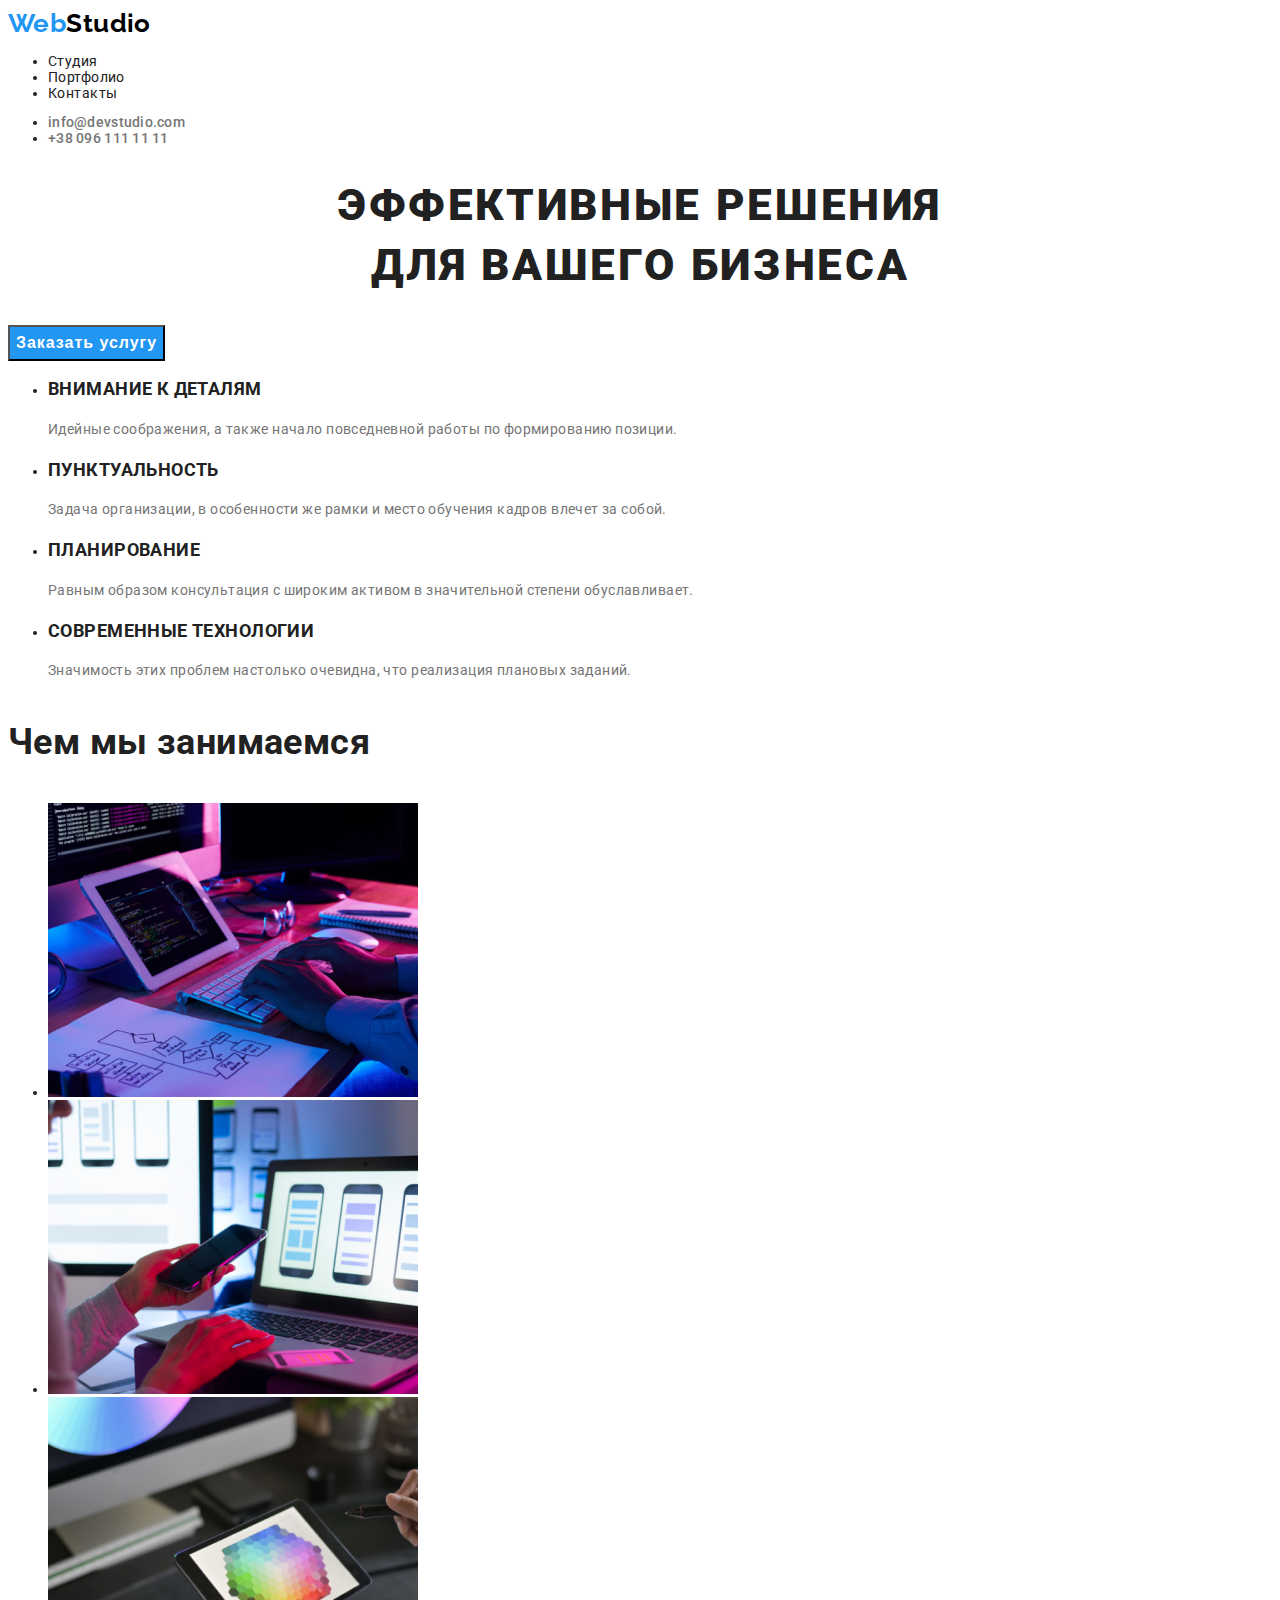
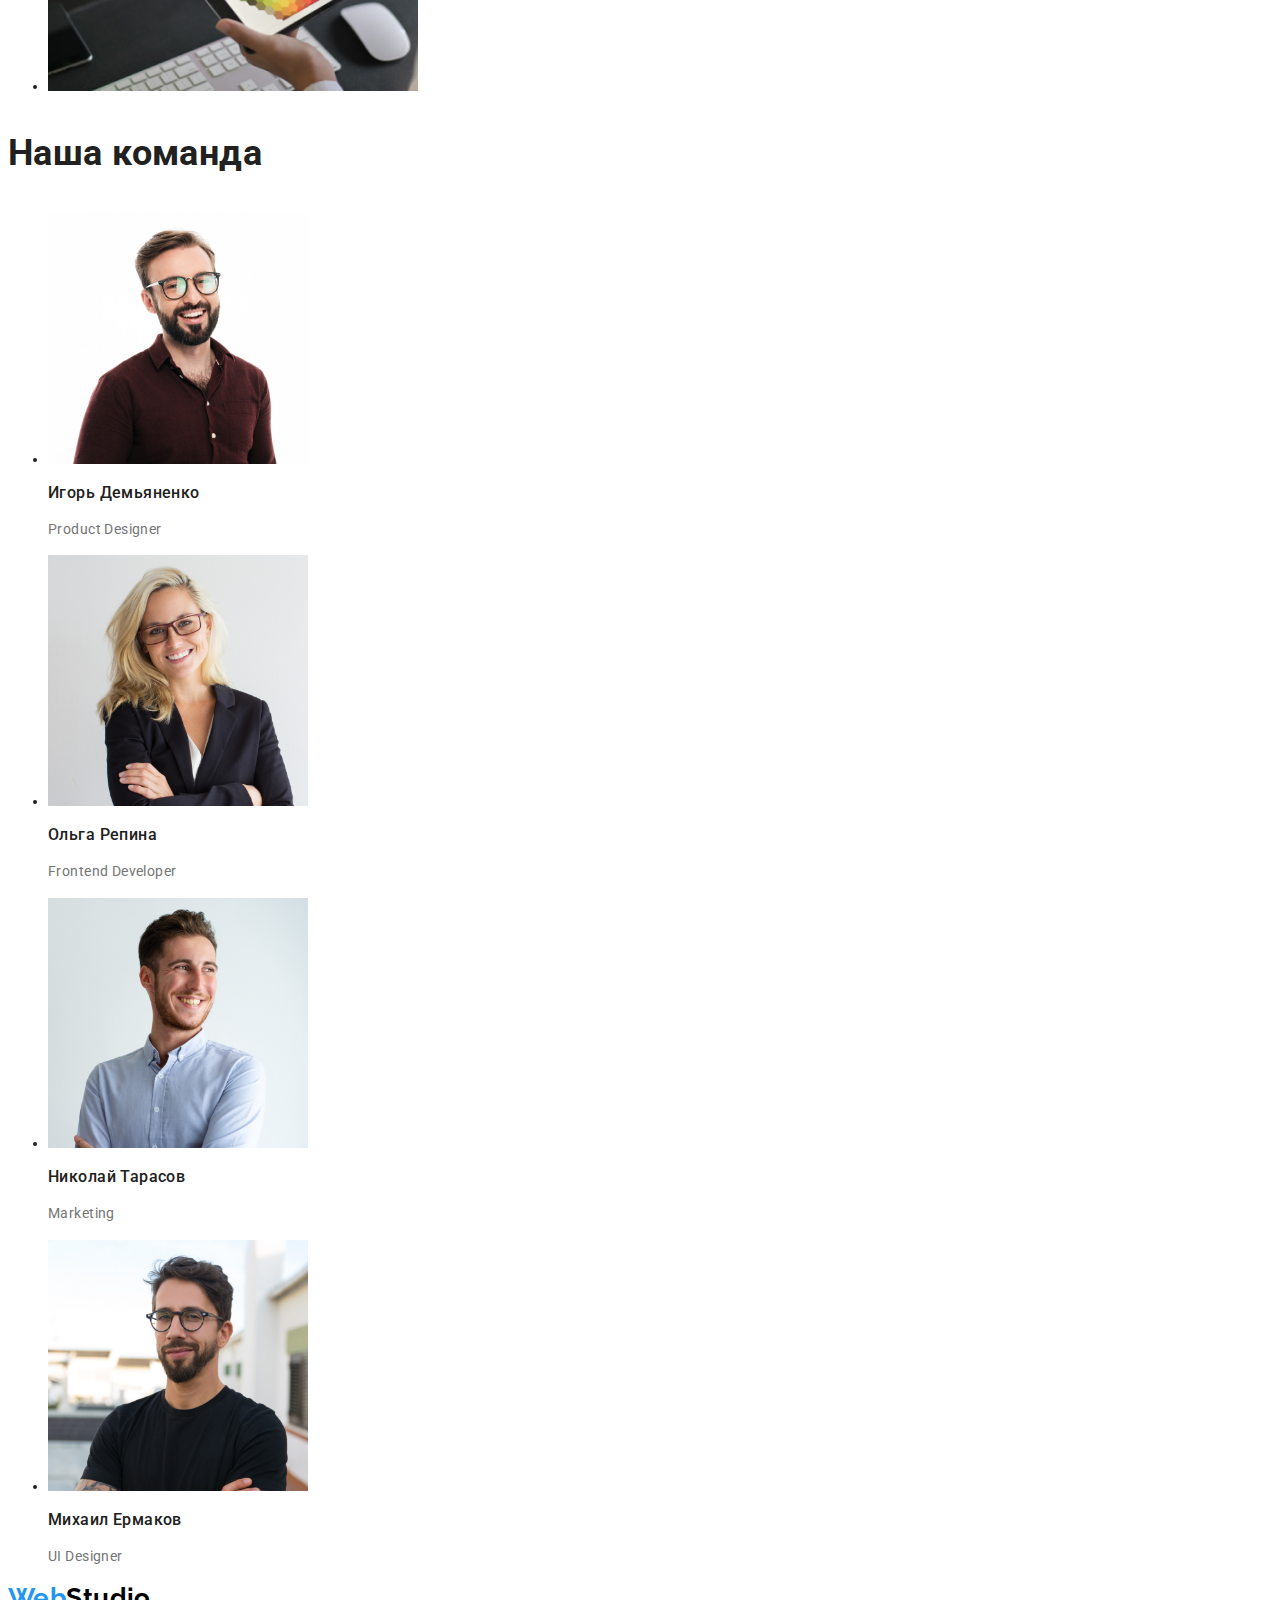
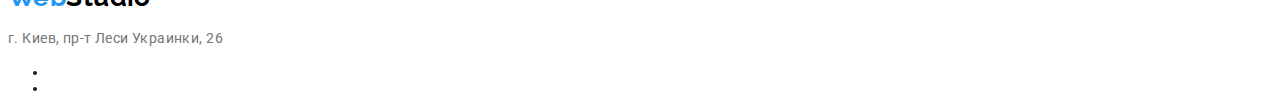
==== index.html @ d383ae2c "fix" ====
<!DOCTYPE html>
<html lang="ru">
  <head>
    <meta charset="UTF-8" />
    <meta http-equiv="X-UA-Compatible" content="IE=edge" />
    <meta name="viewport" content="width=<device-width>, initial-scale=1.0" />
    <link
      rel="stylesheet"
      href="https://cdnjs.cloudflare.com/ajax/libs/modern-normalize/1.1.0/modern-normalize.min.css"
      integrity="sha512-wpPYUAdjBVSE4KJnH1VR1HeZfpl1ub8YT/NKx4PuQ5NmX2tKuGu6U/JRp5y+Y8XG2tV+wKQpNHVUX03MfMFn9Q=="
      crossorigin="anonymous"
      referrerpolicy="no-referrer"
    />
    <link rel="preconnect" href="https://fonts.googleapis.com" />
    <link rel="preconnect" href="https://fonts.gstatic.com" crossorigin />
    <link
      href="https://fonts.googleapis.com/css2?family=Raleway&family=Roboto:wght@400;700;900&display=swap"
      rel="stylesheet"
    />
    <link rel="stylesheet" href="style.css" />
    <title>WebStudio</title>
  </head>

  <body>
    <header class="header">
      <nav class="navigation">
        <a href="#" class="logo">
          <span class="logo-accent">Web</span>Studio
        </a>
        <ul class="menu">
          <li><a href="/">Студия</a></li>
          <li><a href="/portfolio.html">Портфолио</a></li>
          <li><a href="#">Контакты</a></li>
        </ul>
      </nav>
      <ul class="contacts">
        <li><a href="mailto:info@devstudio.com">info@devstudio.com</a></li>
        <li><a href="tel:+380961111111" class="tel">+38 096 111 11 11</a></li>
      </ul>
    </header>
    <main>
      <!-- <Hero> -->
      <section>
        <h1>Эффективные решения<br />для вашего бизнеса</h1>
        <button type="button" class="btn">Заказать услугу</button>
      </section>
      <!-- </Hero> -->

      <!-- <Advantages> -->
      <section class="advantages">
        <ul>
          <li>
            <h3>Внимание к деталям</h3>
            <p>
              Идейные соображения, а также начало повседневной работы по
              формированию позиции.
            </p>
          </li>
          <li>
            <h3>Пунктуальность</h3>
            <p>
              Задача организации, в особенности же рамки и место обучения кадров
              влечет за собой.
            </p>
          </li>
          <li>
            <h3>Планирование</h3>
            <p>
              Равным образом консультация с широким активом в значительной
              степени обуславливает.
            </p>
          </li>
          <li>
            <h3>Современные технологии</h3>
            <p>
              Значимость этих проблем настолько очевидна, что реализация
              плановых заданий.
            </p>
          </li>
        </ul>
      </section>
      <!-- </Advantages> -->

      <!-- <Services>  -->
      <section>
        <h2>Чем мы занимаемся</h2>
        <ul>
          <li>
            <img
              src="./images/img.png"
              alt="WebStudio - создание сайта"
              width="370"
            />
          </li>
          <li>
            <img
              src="./images/img2.png"
              alt="WebStudio - дизайн сайта"
              width="370"
            />
          </li>
          <li>
            <img
              src="./images/img3.png"
              alt="WebStudio - дизайн сайта под ключ"
              width="370"
            />
          </li>
        </ul>
      </section>
      <!-- </Services>   -->

      <!-- <Team> -->
      <section>
        <h2>Наша команда</h2>
        <ul class="team">
          <li>
            <img src="./images/img4.jpg" alt="Команда WebStudio" width="260" />
            <h3>Игорь Демьяненко</h3>
            <p>Product Designer</p>
          </li>
          <li>
            <img src="./images/img5.jpg" alt="Команда WebStudio" width="260" />
            <h3>Ольга Репина</h3>
            <p>Frontend Developer</p>
          </li>
          <li>
            <img src="./images/img6.jpg" alt="Команда WebStudio" width="260" />
            <h3>Николай Тарасов</h3>
            <p>Marketing</p>
          </li>
          <li>
            <img src="./images/img7.jpg" alt="Команда WebStudio" width="260" />
            <h3>Михаил Ермаков</h3>
            <p>UI Designer</p>
          </li>
        </ul>
      </section>
      <!-- </Team> -->
    </main>

    <footer class="footer">
      <a href="#" class="logo"> <span class="logo-accent">Web</span>Studio</a>
      <address>
        <p>г. Киев, пр-т Леси Украинки, 26</p>
        <ul class="contacts">
          <li><a href="mailto:info@devstudio.com">info@devstudio.com</a></li>
          <li><a href="tel:+380961111111">+38 096 111 11 11</a></li>
        </ul>
      </address>
    </footer>
  </body>
</html>
---- style.css ----
body {
  font-family: "Roboto", sans-serif;
  font-size: 14px;
  font-weight: normal;
  letter-spacing: 0.03em;
  color: #212121;
}

address {
  font-style: normal;
}

/* components */
a {
  color: #212121;
  text-decoration: none;
}
p {
  line-height: 1.71;
  color: #757575;
}
h1 {
  font-weight: 900;
  font-size: 44px;
  line-height: 1.36;
  letter-spacing: 0.06em;
  text-transform: uppercase;
  text-align: center;
  /* color: #ffffff; */
}

h2 {
  font-weight: bold;
  font-size: 36px;
  line-height: 1.66;
}

h3 {
  font-weight: bold;
  font-size: 18px;
  line-height: 1.14;
}

.btn {
  cursor: pointer;
  font-style: normal;
  font-weight: bold;
  font-size: 16px;
  line-height: 1.87;
  letter-spacing: 0.06em;
  color: #ffffff;
  background: #2196f3;
}

/* /components */

.logo {
  font-family: Raleway;
  font-style: normal;
  font-weight: bold;
  font-size: 26px;
  line-height: 1.19;
  color: #000000;
}

.logo-accent {
  color: #2196f3;
}

.footer .logo {
  /* color: #ffffff; */
}

.advantages h3 {
  text-transform: uppercase;
}

.navigation a:hover {
  color: #2196f3;
}

.contacts a:hover {
  color: #2196f3;
}

.contacts a {
  color: #757575;
}

.contacts {
  font-style: normal;
  font-weight: 500;
  line-height: 1.14;
  letter-spacing: 0.02em;
}

.tel {
  font-style: normal;
  font-weight: 500;
  line-height: 1.14;
  letter-spacing: 0.02em;
  color: #757575;
}

.footer .p {
  line-height: 1.71;
  /* color: #FFFFFF; */
}

.footer .contacts a {
  color: rgba(255, 255, 255, 0.6);
}

.filter button {
  cursor: pointer;
  font-style: normal;
  font-weight: 500;
  font-size: 16px;
  line-height: 1.62;
  color: #212121;
}

.filter button:hover {
  background: #2196f3;
  color: #ffffff;
}

.cards p {
  font-size: 16px;
}

.team h3 {
  font-style: normal;
  font-weight: 500;
  font-size: 16px;
  line-height: 1.19;
}
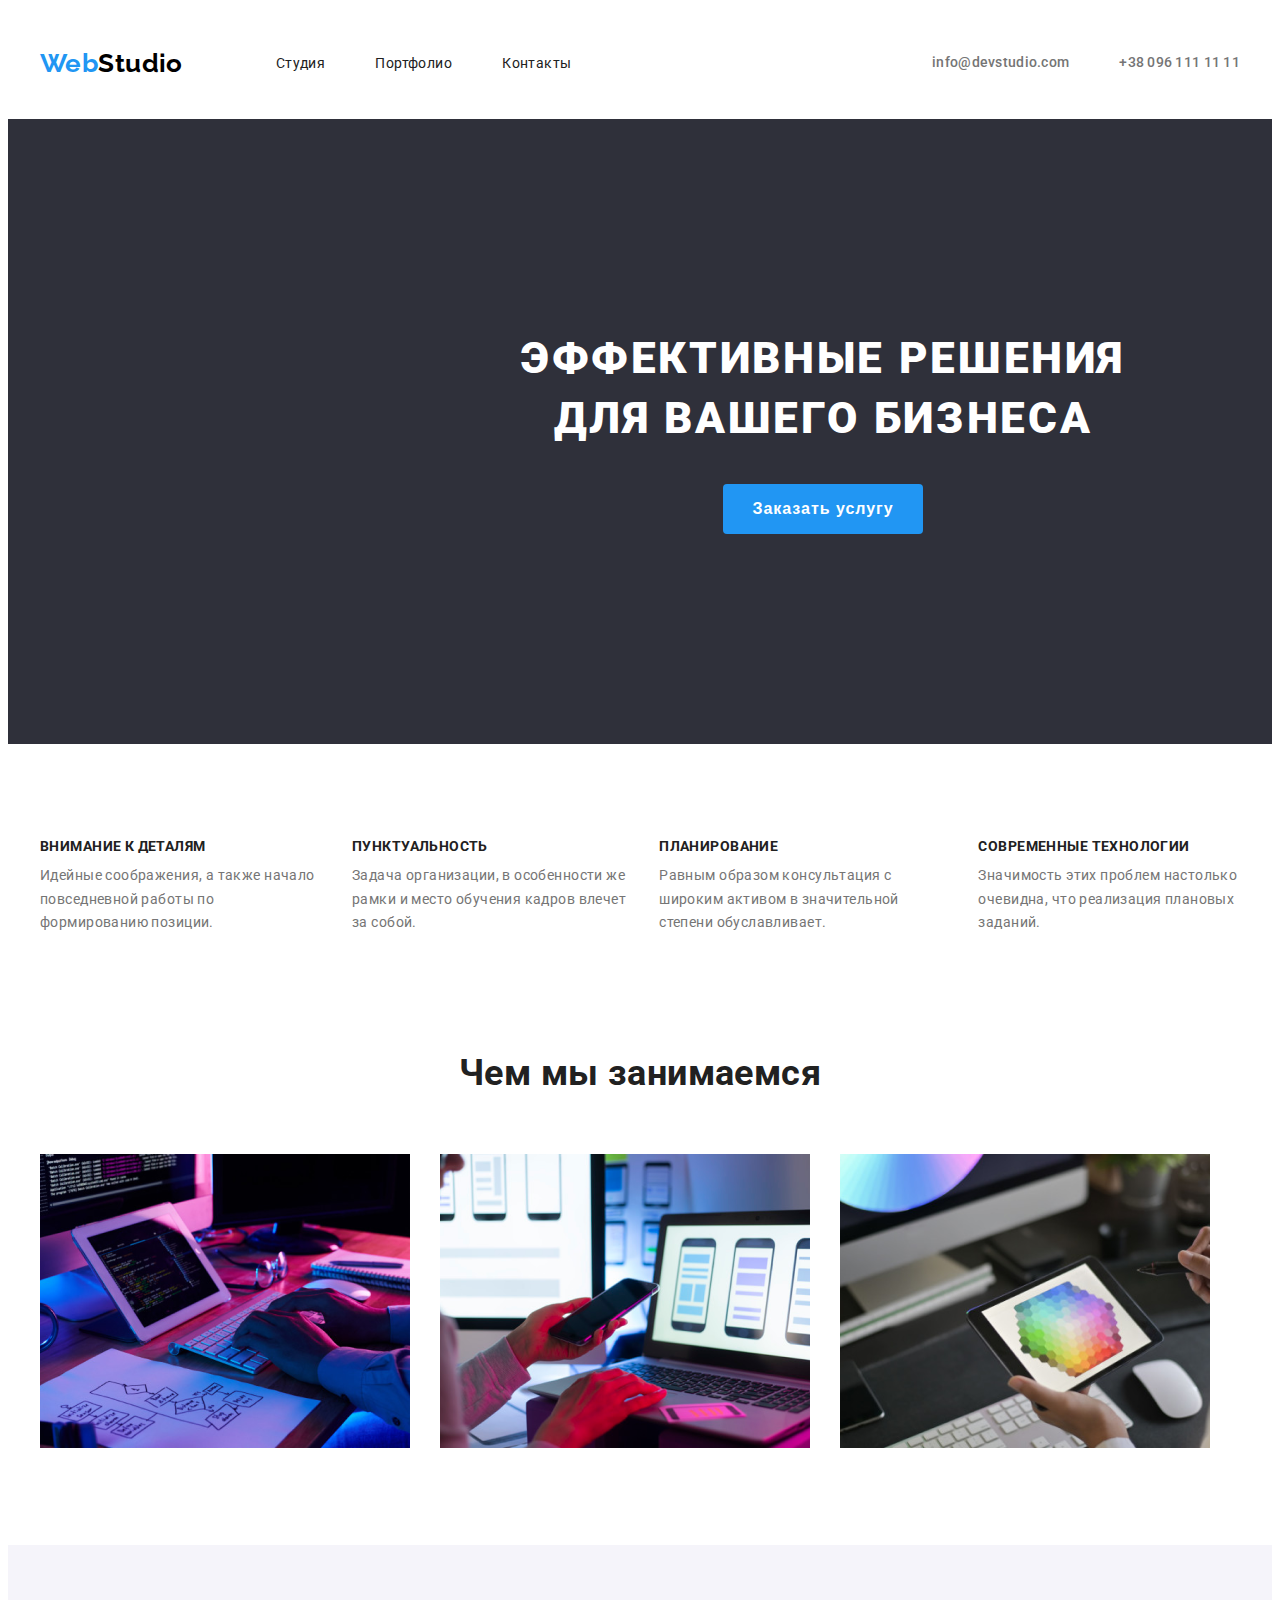
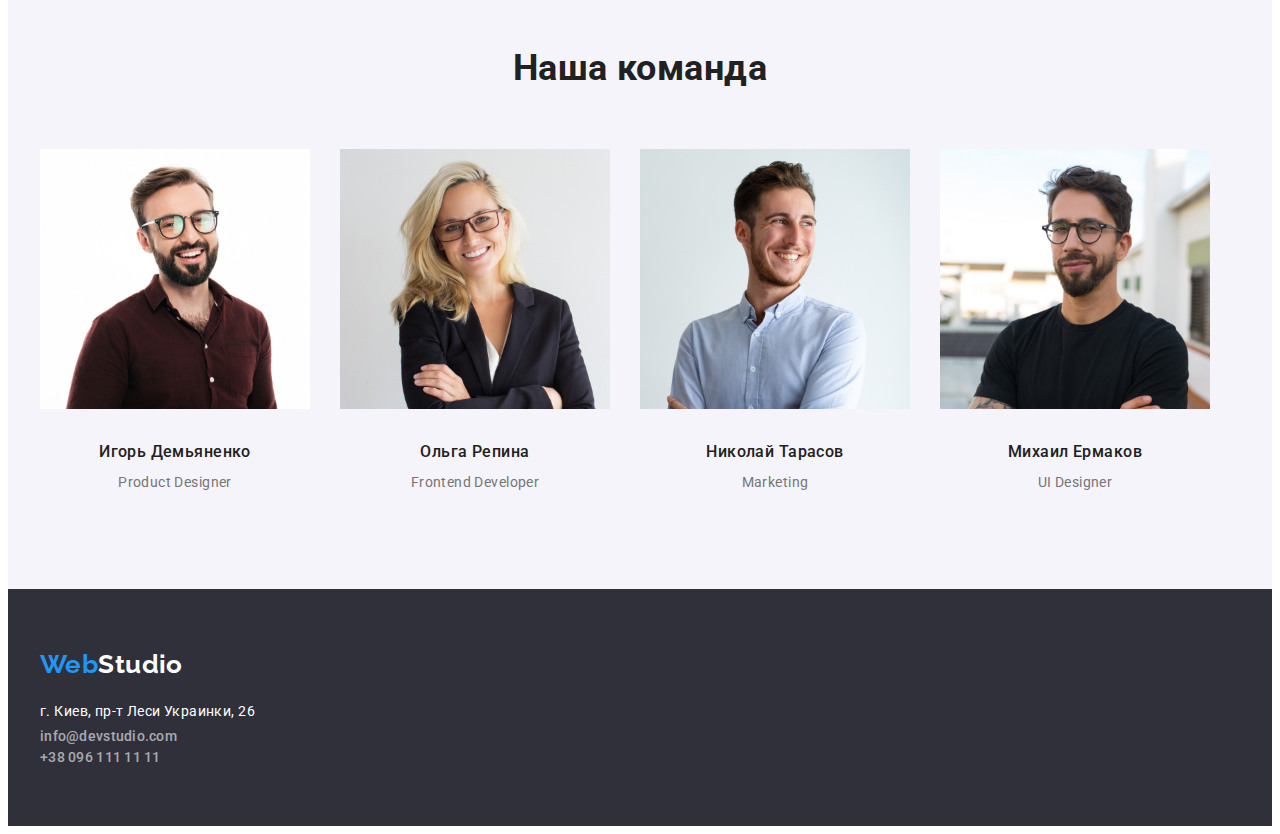
==== commit 83852504: "fix" ====
--- a/index.html
+++ b/index.html
@@ -23,131 +23,159 @@
 
   <body>
     <header class="header">
-      <nav class="navigation">
-        <a href="#" class="logo">
-          <span class="logo-accent">Web</span>Studio
-        </a>
-        <ul class="menu">
-          <li><a href="/">Студия</a></li>
-          <li><a href="/portfolio.html">Портфолио</a></li>
-          <li><a href="#">Контакты</a></li>
+      <div class="container">
+        <nav class="navigation">
+          <a href="#" class="logo">
+            <span class="logo-accent">Web</span>Studio
+          </a>
+          <ul class="menu list">
+            <li><a href="/">Студия</a></li>
+            <li><a href="/portfolio.html">Портфолио</a></li>
+            <li><a href="#">Контакты</a></li>
+          </ul>
+        </nav>
+        <ul class="contacts list">
+          <li><a href="mailto:info@devstudio.com">info@devstudio.com</a></li>
+          <li><a href="tel:+380961111111" class="tel">+38 096 111 11 11</a></li>
         </ul>
-      </nav>
-      <ul class="contacts">
-        <li><a href="mailto:info@devstudio.com">info@devstudio.com</a></li>
-        <li><a href="tel:+380961111111" class="tel">+38 096 111 11 11</a></li>
-      </ul>
+      </div>
     </header>
     <main>
       <!-- <Hero> -->
-      <section>
-        <h1>Эффективные решения<br />для вашего бизнеса</h1>
-        <button type="button" class="btn">Заказать услугу</button>
+      <section class="hero">
+        <div class="container">
+          <h1>Эффективные решения<br />для вашего бизнеса</h1>
+          <button type="button" class="btn">Заказать услугу</button>
+        </div>
       </section>
       <!-- </Hero> -->
 
       <!-- <Advantages> -->
       <section class="advantages">
-        <ul>
-          <li>
-            <h3>Внимание к деталям</h3>
-            <p>
-              Идейные соображения, а также начало повседневной работы по
-              формированию позиции.
-            </p>
-          </li>
-          <li>
-            <h3>Пунктуальность</h3>
-            <p>
-              Задача организации, в особенности же рамки и место обучения кадров
-              влечет за собой.
-            </p>
-          </li>
-          <li>
-            <h3>Планирование</h3>
-            <p>
-              Равным образом консультация с широким активом в значительной
-              степени обуславливает.
-            </p>
-          </li>
-          <li>
-            <h3>Современные технологии</h3>
-            <p>
-              Значимость этих проблем настолько очевидна, что реализация
-              плановых заданий.
-            </p>
-          </li>
-        </ul>
+        <div class="container">
+          <ul class="list-advantages list">
+            <li>
+              <h3>Внимание к деталям</h3>
+              <p>
+                Идейные соображения, а также начало повседневной работы по
+                формированию позиции.
+              </p>
+            </li>
+            <li>
+              <h3>Пунктуальность</h3>
+              <p>
+                Задача организации, в особенности же рамки и место обучения
+                кадров влечет за собой.
+              </p>
+            </li>
+            <li>
+              <h3>Планирование</h3>
+              <p>
+                Равным образом консультация с широким активом в значительной
+                степени обуславливает.
+              </p>
+            </li>
+            <li>
+              <h3>Современные технологии</h3>
+              <p>
+                Значимость этих проблем настолько очевидна, что реализация
+                плановых заданий.
+              </p>
+            </li>
+          </ul>
+        </div>
       </section>
       <!-- </Advantages> -->
 
       <!-- <Services>  -->
-      <section>
-        <h2>Чем мы занимаемся</h2>
-        <ul>
-          <li>
-            <img
-              src="./images/img.png"
-              alt="WebStudio - создание сайта"
-              width="370"
-            />
-          </li>
-          <li>
-            <img
-              src="./images/img2.png"
-              alt="WebStudio - дизайн сайта"
-              width="370"
-            />
-          </li>
-          <li>
-            <img
-              src="./images/img3.png"
-              alt="WebStudio - дизайн сайта под ключ"
-              width="370"
-            />
-          </li>
-        </ul>
+      <section class="services">
+        <div class="container">
+          <h2>Чем мы занимаемся</h2>
+          <ul class="list-services list">
+            <li>
+              <img
+                src="./images/img.png"
+                alt="WebStudio - создание сайта"
+                width="370"
+              />
+            </li>
+            <li>
+              <img
+                src="./images/img2.png"
+                alt="WebStudio - дизайн сайта"
+                width="370"
+              />
+            </li>
+            <li>
+              <img
+                src="./images/img3.png"
+                alt="WebStudio - дизайн сайта под ключ"
+                width="370"
+              />
+            </li>
+          </ul>
+        </div>
       </section>
       <!-- </Services>   -->
 
       <!-- <Team> -->
-      <section>
-        <h2>Наша команда</h2>
-        <ul class="team">
-          <li>
-            <img src="./images/img4.jpg" alt="Команда WebStudio" width="260" />
-            <h3>Игорь Демьяненко</h3>
-            <p>Product Designer</p>
-          </li>
-          <li>
-            <img src="./images/img5.jpg" alt="Команда WebStudio" width="260" />
-            <h3>Ольга Репина</h3>
-            <p>Frontend Developer</p>
-          </li>
-          <li>
-            <img src="./images/img6.jpg" alt="Команда WebStudio" width="260" />
-            <h3>Николай Тарасов</h3>
-            <p>Marketing</p>
-          </li>
-          <li>
-            <img src="./images/img7.jpg" alt="Команда WebStudio" width="260" />
-            <h3>Михаил Ермаков</h3>
-            <p>UI Designer</p>
-          </li>
-        </ul>
+      <section class="section-team">
+        <div class="container">
+          <h2>Наша команда</h2>
+          <ul class="team list">
+            <li>
+              <img
+                src="./images/img4.jpg"
+                alt="Команда WebStudio"
+                width="270"
+              />
+              <h3>Игорь Демьяненко</h3>
+              <p>Product Designer</p>
+            </li>
+            <li>
+              <img
+                src="./images/img5.jpg"
+                alt="Команда WebStudio"
+                width="270"
+              />
+              <h3>Ольга Репина</h3>
+              <p>Frontend Developer</p>
+            </li>
+            <li>
+              <img
+                src="./images/img6.jpg"
+                alt="Команда WebStudio"
+                width="270"
+              />
+              <h3>Николай Тарасов</h3>
+              <p>Marketing</p>
+            </li>
+            <li>
+              <img
+                src="./images/img7.jpg"
+                alt="Команда WebStudio"
+                width="270"
+              />
+              <h3>Михаил Ермаков</h3>
+              <p>UI Designer</p>
+            </li>
+          </ul>
+        </div>
       </section>
       <!-- </Team> -->
     </main>
 
     <footer class="footer">
-      <a href="#" class="logo"> <span class="logo-accent">Web</span>Studio</a>
-      <address>
-        <p>г. Киев, пр-т Леси Украинки, 26</p>
-        <ul class="contacts">
-          <li><a href="mailto:info@devstudio.com">info@devstudio.com</a></li>
-          <li><a href="tel:+380961111111">+38 096 111 11 11</a></li>
-        </ul>
-      </address>
+      <div class="container">
+        <a href="#" class="logo"> <span class="logo-accent">Web</span>Studio</a>
+        <address>
+          <p>г. Киев, пр-т Леси Украинки, 26</p>
+          <ul class="contacts list">
+            <li><a href="mailto:info@devstudio.com">info@devstudio.com</a></li>
+            <li><a href="tel:+380961111111">+38 096 111 11 11</a></li>
+          </ul>
+        </address>
+      </div>
     </footer>
   </body>
 </html>
--- a/style.css
+++ b/style.css
@@ -18,6 +18,7 @@
 p {
   line-height: 1.71;
   color: #757575;
+  margin: 0;
 }
 h1 {
   font-weight: 900;
@@ -25,20 +26,29 @@
   line-height: 1.36;
   letter-spacing: 0.06em;
   text-transform: uppercase;
-  text-align: center;
-  /* color: #ffffff; */
+  margin: 0;
+  /* text-align: center; */
+  color: #ffffff;
 }
 
 h2 {
   font-weight: bold;
   font-size: 36px;
   line-height: 1.66;
+  margin: 0;
 }
 
 h3 {
   font-weight: bold;
   font-size: 18px;
   line-height: 1.14;
+  margin: 0;
+}
+
+.container {
+  width: 1200px;
+  margin: 0 auto;
+  padding: 15px;
 }
 
 .btn {
@@ -50,9 +60,11 @@
   letter-spacing: 0.06em;
   color: #ffffff;
   background: #2196f3;
-}
-
-/* /components */
+  width: 200px;
+  height: 50px;
+  border: none;
+  border-radius: 4px;
+}
 
 .logo {
   font-family: Raleway;
@@ -67,24 +79,11 @@
   color: #2196f3;
 }
 
-.footer .logo {
-  /* color: #ffffff; */
-}
-
-.advantages h3 {
-  text-transform: uppercase;
-}
-
-.navigation a:hover {
-  color: #2196f3;
-}
-
-.contacts a:hover {
-  color: #2196f3;
-}
-
-.contacts a {
-  color: #757575;
+.list {
+  list-style-type: none;
+  margin: 0;
+  padding: 0;
+  /* background-color: pink; */
 }
 
 .contacts {
@@ -92,6 +91,195 @@
   font-weight: 500;
   line-height: 1.14;
   letter-spacing: 0.02em;
+}
+
+.contacts a {
+  color: #757575;
+}
+
+.contacts a:hover {
+  color: #2196f3;
+}
+
+/* /components */
+
+/* header  */
+
+.header {
+  padding: 25px 0;
+}
+
+.header .container {
+  display: flex;
+  justify-content: space-between;
+  /* background-color: blanchedalmond; */
+}
+
+.header .navigation {
+  display: flex;
+}
+
+.header .menu,
+.header .contacts {
+  display: flex;
+  align-items: center;
+}
+
+.header .menu li {
+  margin-right: 50px;
+}
+
+.header .menu li:last-child {
+  margin-right: 0;
+}
+
+.header .contacts li {
+  margin-right: 50px;
+}
+
+.header .contacts li:last-child {
+  margin-right: 0;
+}
+
+.header .navigation .logo {
+  margin-right: 93px;
+}
+.navigation a:hover {
+  color: #2196f3;
+}
+
+/* /header  */
+
+/* hero */
+.hero {
+  background-color: #2f303a;
+  padding: 195px 200px;
+}
+
+.hero .container {
+  text-align: center;
+}
+
+.hero h1 {
+  margin-bottom: 35px;
+}
+/* /hero */
+
+/* advantages */
+
+.advantages .container {
+  padding-top: 94px;
+  padding-bottom: 94px;
+}
+
+.advantages h3 {
+  text-transform: uppercase;
+}
+
+.list-advantages {
+  display: flex;
+  /* margin-bottom: 94px;
+  margin-top: 94px; */
+}
+
+.list-advantages li {
+  margin-right: 30px;
+}
+
+.list-advantages li:last-child {
+  margin-right: 0;
+}
+
+.advantages h3 {
+  margin-bottom: 10px;
+  font-size: 14px;
+  line-height: 16px;
+}
+
+/* /advantages */
+
+/* services */
+
+.services .container {
+  text-align: center;
+  padding-bottom: 94px;
+}
+
+.list-services {
+  display: flex;
+}
+
+.list-services li {
+  margin-right: 30px;
+}
+
+.list-services li:last-child {
+  margin-right: 0;
+}
+
+.services h2 {
+  margin-bottom: 50px;
+}
+
+/* /services */
+
+/* .team */
+
+.section-team {
+  background-color: #f5f4fa;
+}
+
+.section-team .container {
+  text-align: center;
+  padding-bottom: 94px;
+  padding-top: 94px;
+}
+.team {
+  display: flex;
+}
+
+.team li {
+  margin-right: 30px;
+}
+
+.team li:last-child {
+  margin-right: 0;
+}
+
+.section-team h2 {
+  margin-bottom: 50px;
+}
+
+.team h3 {
+  font-style: normal;
+  font-weight: 500;
+  font-size: 16px;
+  line-height: 1.19;
+  margin-top: 30px;
+  margin-bottom: 10px;
+}
+
+/* /.team */
+
+/* footer */
+
+.footer {
+  background: #2f303a;
+}
+
+.footer .container {
+  padding-top: 60px;
+  padding-bottom: 60px;
+}
+
+.address .contacts {
+  display: flex;
+}
+
+.footer .logo {
+  display: block;
+  margin-bottom: 20px;
+  color: #ffffff;
 }
 
 .tel {
@@ -102,13 +290,31 @@
   color: #757575;
 }
 
-.footer .p {
+.footer p {
   line-height: 1.71;
-  /* color: #FFFFFF; */
+  color: #ffffff;
+  margin-bottom: 5px;
 }
 
 .footer .contacts a {
   color: rgba(255, 255, 255, 0.6);
+}
+
+.footer .contacts li {
+  margin-bottom: 5px;
+}
+
+.footer .contacts li:last-child {
+  margin-bottom: 0;
+}
+
+.filter-section .container {
+  display: flex;
+}
+
+.filter {
+  display: flex;
+  text-align: center;
 }
 
 .filter button {
@@ -128,10 +334,3 @@
 .cards p {
   font-size: 16px;
 }
-
-.team h3 {
-  font-style: normal;
-  font-weight: 500;
-  font-size: 16px;
-  line-height: 1.19;
-}
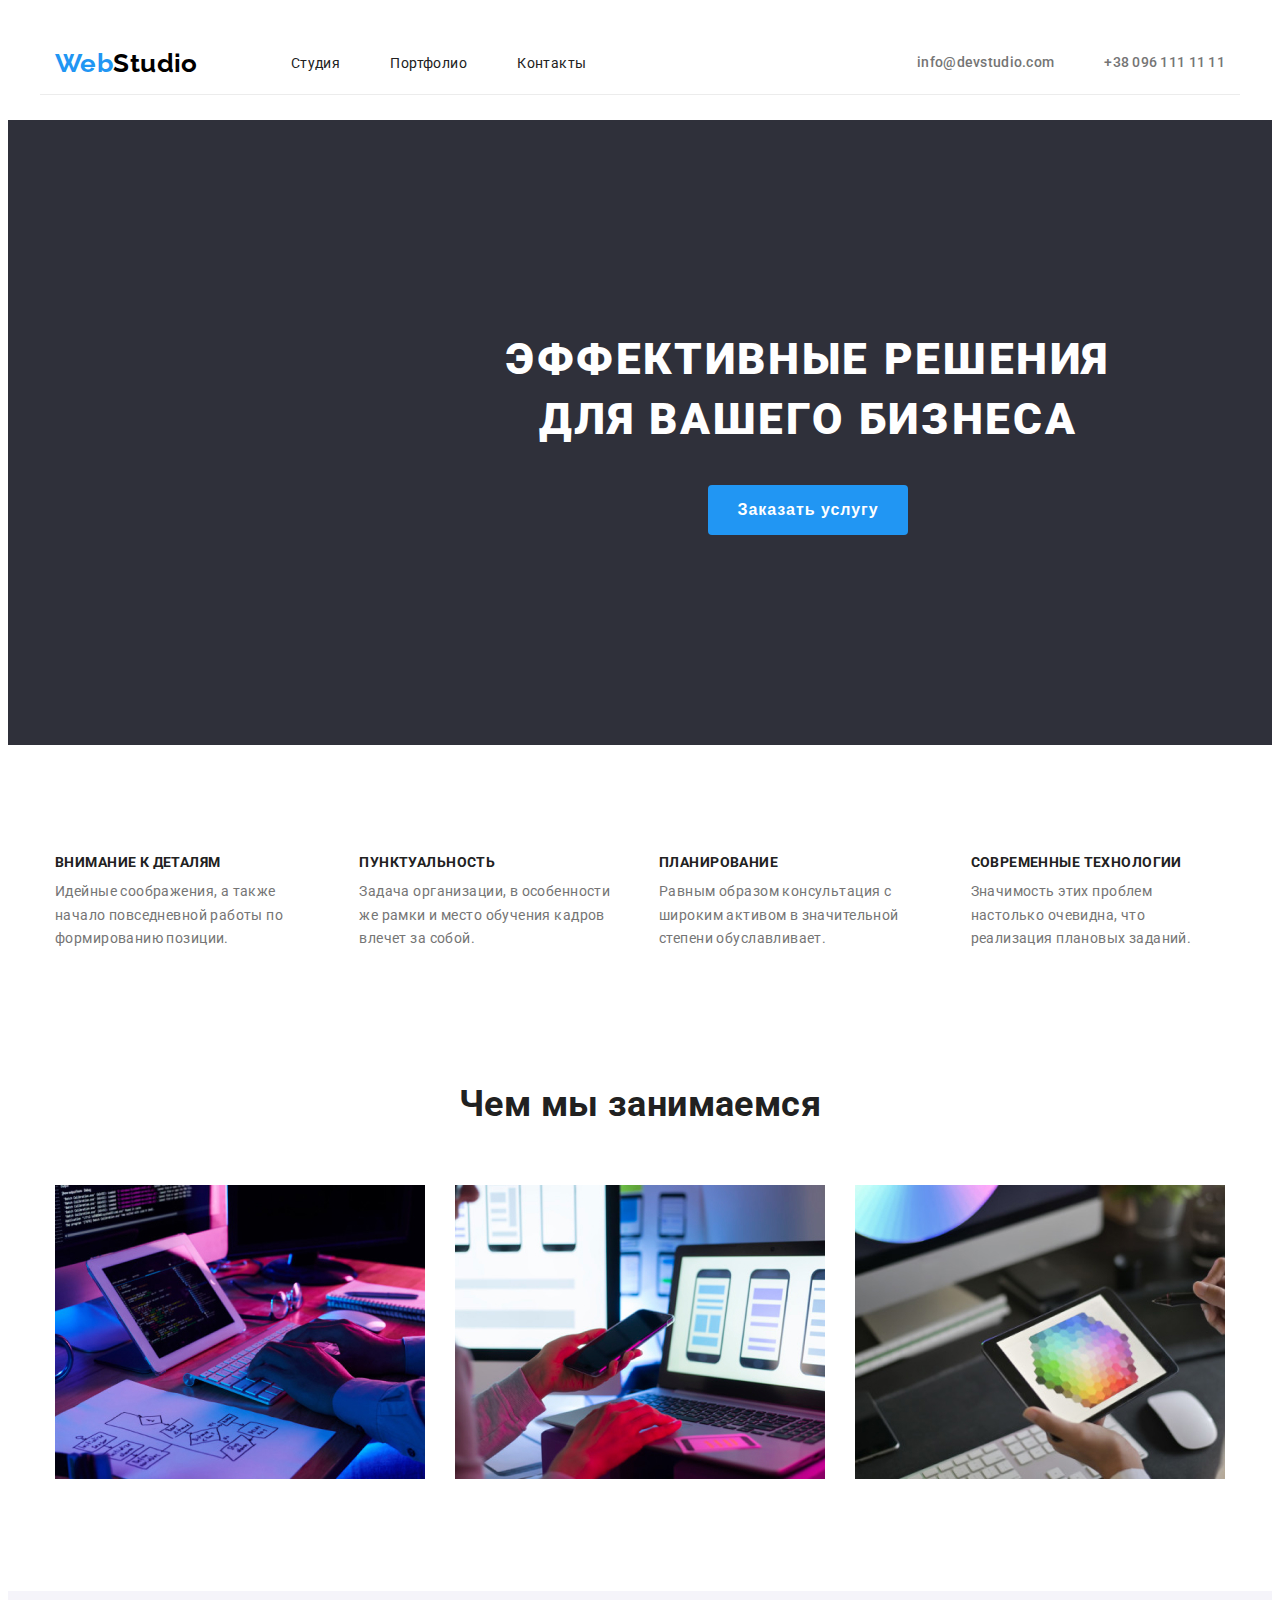
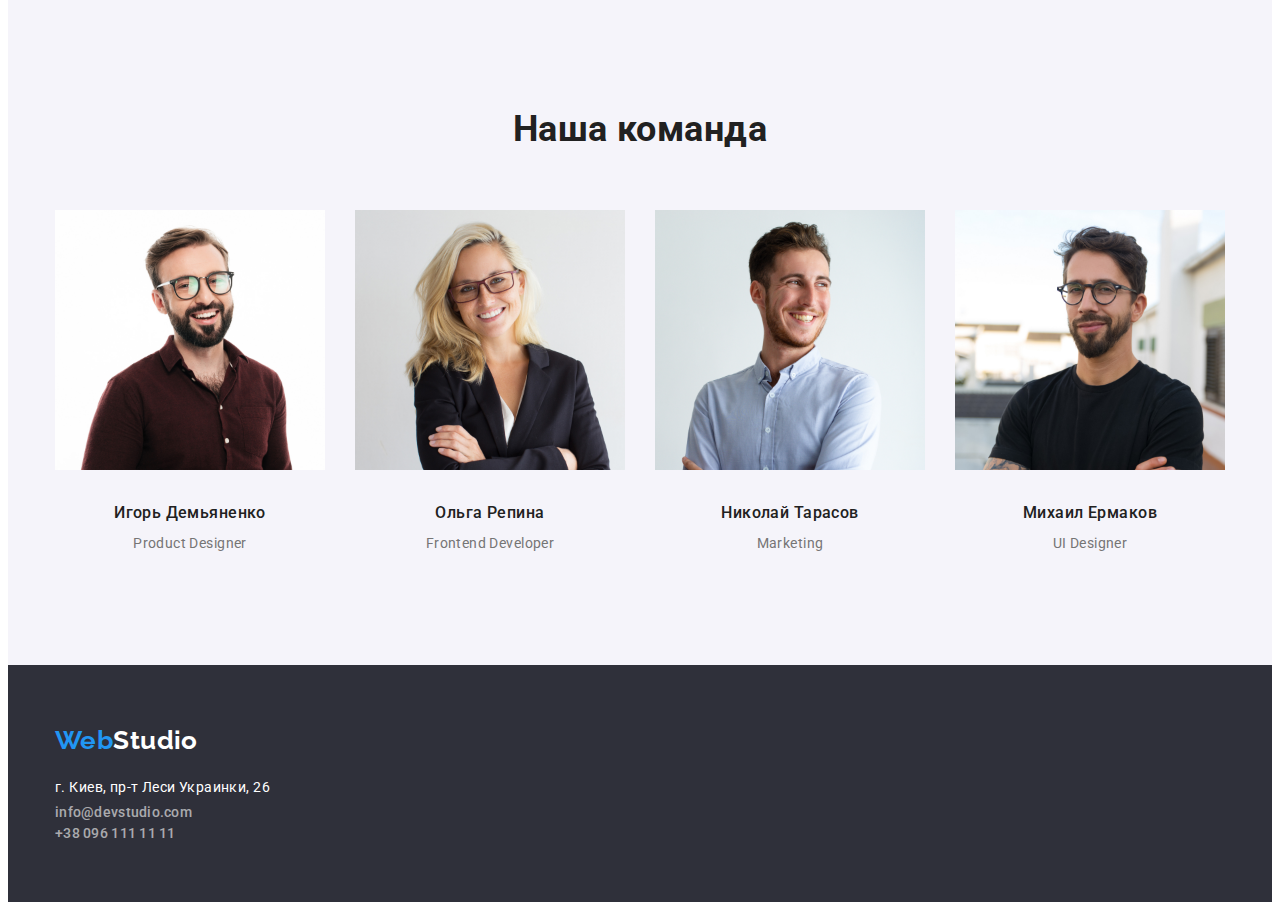
==== commit b3b85e72: "fix" ====
--- a/index.html
+++ b/index.html
@@ -25,7 +25,7 @@
     <header class="header">
       <div class="container">
         <nav class="navigation">
-          <a href="#" class="logo">
+          <a href="/" class="logo">
             <span class="logo-accent">Web</span>Studio
           </a>
           <ul class="menu list">
@@ -94,21 +94,21 @@
           <ul class="list-services list">
             <li>
               <img
-                src="./images/img.png"
+                src="./images/services1.jpg"
                 alt="WebStudio - создание сайта"
                 width="370"
               />
             </li>
             <li>
               <img
-                src="./images/img2.png"
+                src="./images/services2.jpg"
                 alt="WebStudio - дизайн сайта"
                 width="370"
               />
             </li>
             <li>
               <img
-                src="./images/img3.png"
+                src="./images/services3.jpg"
                 alt="WebStudio - дизайн сайта под ключ"
                 width="370"
               />
@@ -125,7 +125,7 @@
           <ul class="team list">
             <li>
               <img
-                src="./images/img4.jpg"
+                src="./images/team1.jpg"
                 alt="Команда WebStudio"
                 width="270"
               />
@@ -134,7 +134,7 @@
             </li>
             <li>
               <img
-                src="./images/img5.jpg"
+                src="./images/team2.jpg"
                 alt="Команда WebStudio"
                 width="270"
               />
@@ -143,7 +143,7 @@
             </li>
             <li>
               <img
-                src="./images/img6.jpg"
+                src="./images/team3.jpg"
                 alt="Команда WebStudio"
                 width="270"
               />
@@ -152,7 +152,7 @@
             </li>
             <li>
               <img
-                src="./images/img7.jpg"
+                src="./images/team4.jpg"
                 alt="Команда WebStudio"
                 width="270"
               />
@@ -167,7 +167,7 @@
 
     <footer class="footer">
       <div class="container">
-        <a href="#" class="logo"> <span class="logo-accent">Web</span>Studio</a>
+        <a href="/" class="logo"> <span class="logo-accent">Web</span>Studio</a>
         <address>
           <p>г. Киев, пр-т Леси Украинки, 26</p>
           <ul class="contacts list">
--- a/style.css
+++ b/style.css
@@ -1,3 +1,7 @@
+* {
+  box-sizing: border-box;
+}
+
 body {
   font-family: "Roboto", sans-serif;
   font-size: 14px;
@@ -10,7 +14,6 @@
   font-style: normal;
 }
 
-/* components */
 a {
   color: #212121;
   text-decoration: none;
@@ -20,6 +23,7 @@
   color: #757575;
   margin: 0;
 }
+
 h1 {
   font-weight: 900;
   font-size: 44px;
@@ -27,7 +31,6 @@
   letter-spacing: 0.06em;
   text-transform: uppercase;
   margin: 0;
-  /* text-align: center; */
   color: #ffffff;
 }
 
@@ -51,6 +54,8 @@
   padding: 15px;
 }
 
+/* components */
+
 .btn {
   cursor: pointer;
   font-style: normal;
@@ -58,8 +63,10 @@
   font-size: 16px;
   line-height: 1.87;
   letter-spacing: 0.06em;
+
   color: #ffffff;
   background: #2196f3;
+
   width: 200px;
   height: 50px;
   border: none;
@@ -83,7 +90,6 @@
   list-style-type: none;
   margin: 0;
   padding: 0;
-  /* background-color: pink; */
 }
 
 .contacts {
@@ -112,7 +118,7 @@
 .header .container {
   display: flex;
   justify-content: space-between;
-  /* background-color: blanchedalmond; */
+  border-bottom: 1px solid #ececec;
 }
 
 .header .navigation {
@@ -167,42 +173,40 @@
 
 /* advantages */
 
-.advantages .container {
+.advantages {
   padding-top: 94px;
   padding-bottom: 94px;
 }
 
 .advantages h3 {
   text-transform: uppercase;
-}
-
-.list-advantages {
-  display: flex;
-  /* margin-bottom: 94px;
-  margin-top: 94px; */
-}
-
-.list-advantages li {
-  margin-right: 30px;
-}
-
-.list-advantages li:last-child {
-  margin-right: 0;
-}
-
-.advantages h3 {
   margin-bottom: 10px;
   font-size: 14px;
   line-height: 16px;
 }
 
+.list-advantages {
+  display: flex;
+}
+
+.list-advantages li {
+  margin-right: 30px;
+}
+
+.list-advantages li:last-child {
+  margin-right: 0;
+}
+
 /* /advantages */
 
 /* services */
+
+.services {
+  padding-bottom: 94px;
+}
 
 .services .container {
   text-align: center;
-  padding-bottom: 94px;
 }
 
 .list-services {
@@ -226,13 +230,13 @@
 /* .team */
 
 .section-team {
+  padding-bottom: 94px;
+  padding-top: 94px;
   background-color: #f5f4fa;
 }
 
 .section-team .container {
   text-align: center;
-  padding-bottom: 94px;
-  padding-top: 94px;
 }
 .team {
   display: flex;
@@ -259,7 +263,86 @@
   margin-bottom: 10px;
 }
 
-/* /.team */
+/* /team */
+
+/* filter-section */
+
+.filter-section .container {
+  display: flex;
+  justify-content: center;
+}
+
+.filter {
+  display: flex;
+  text-align: center;
+  margin-bottom: 50px;
+}
+
+.filter li {
+  margin-right: 8px;
+  margin-bottom: 30px;
+}
+
+.filter li:last-child {
+  margin-right: 0;
+}
+
+.filter button {
+  cursor: pointer;
+  font-style: normal;
+  font-weight: 500;
+  font-size: 16px;
+  line-height: 1.62;
+  color: #212121;
+  background-color: #f5f4fa;
+  border: none;
+  margin: 6px 22px;
+}
+
+.filter button:hover {
+  background: #2196f3;
+  color: #ffffff;
+}
+
+/* /filter-section */
+
+/* cards */
+
+.cards p {
+  font-size: 16px;
+  margin-bottom: 20px;
+}
+
+.cards {
+  display: flex;
+  flex-wrap: wrap;
+}
+
+.cards li {
+  margin-right: 30px;
+  margin-bottom: 30px;
+  border: 1px solid #eeeeee;
+  width: 370px;
+}
+
+.cards li:nth-child(3n + 3) {
+  margin-right: 0;
+}
+
+.cards li img {
+  width: 100%;
+}
+.cards h3 {
+  margin-top: 20px;
+  margin-bottom: 5px;
+}
+
+.cards h3,
+.cards p {
+  margin-left: 24px;
+}
+
+/* /cards */
 
 /* footer */
 
@@ -307,30 +390,3 @@
 .footer .contacts li:last-child {
   margin-bottom: 0;
 }
-
-.filter-section .container {
-  display: flex;
-}
-
-.filter {
-  display: flex;
-  text-align: center;
-}
-
-.filter button {
-  cursor: pointer;
-  font-style: normal;
-  font-weight: 500;
-  font-size: 16px;
-  line-height: 1.62;
-  color: #212121;
-}
-
-.filter button:hover {
-  background: #2196f3;
-  color: #ffffff;
-}
-
-.cards p {
-  font-size: 16px;
-}
